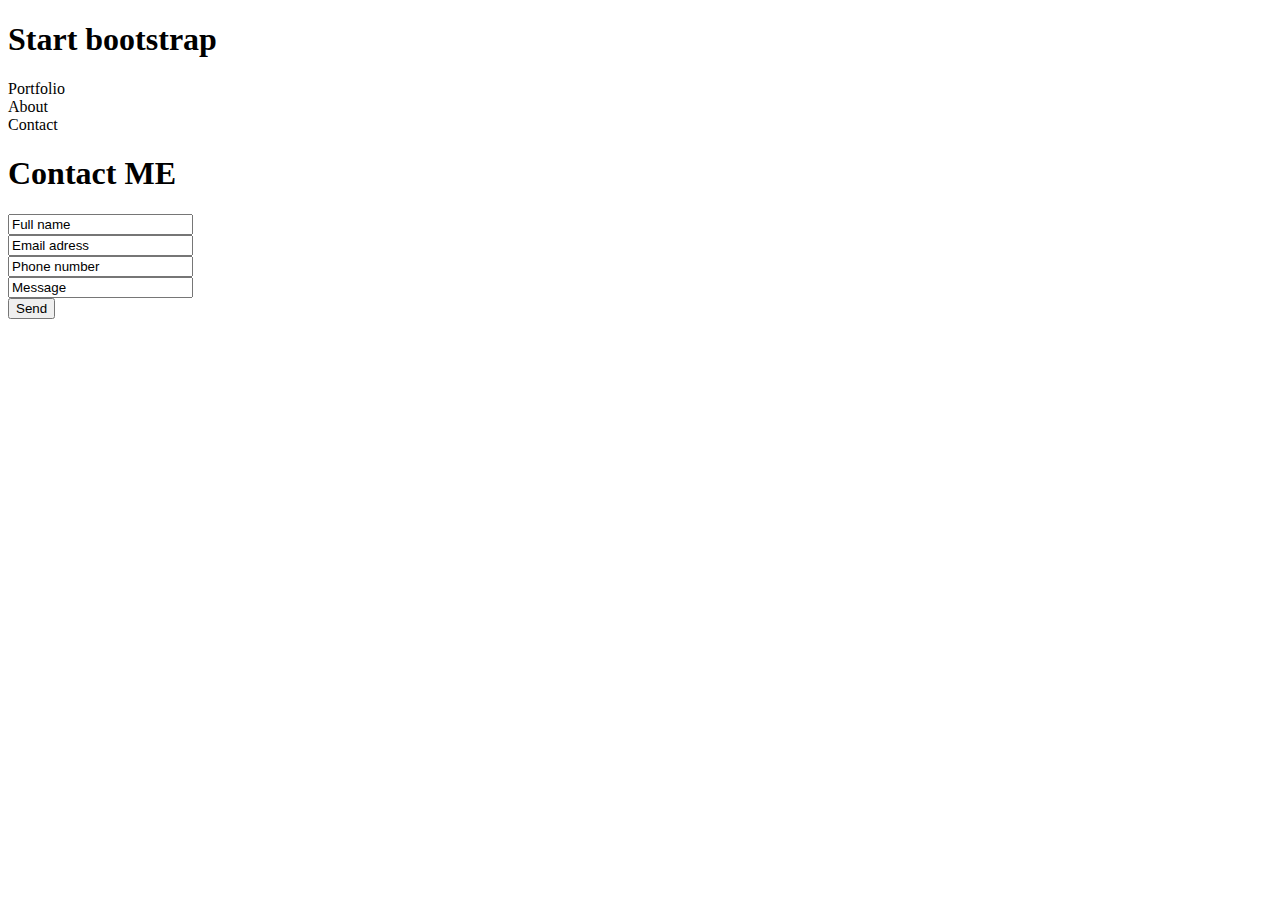
==== index.html @ 22e970af "Initial commit" ====
<!DOCTYPE html>
<html lang="en">
    <head>
        <meta charset="UTF-8" />
        <meta http-equiv="X-UA-Compatible" content="IE=edge" />
        <meta name="viewport" content="width=device-width, initial-scale=1.0" />
        <title> Freelancer - Theme preview - Start Boostrap</title>
        <link rel="stylesheet" href="/styles/styles.css" />
    </head>
    <body>
        <!-- hero section-->
        <div class="header">
            <div>
                <h1> Start bootstrap </h1>
            </div>
            <div>
                <div> Portfolio </div>
                <div> About </div>
                <div> Contact </div>
            </div>
        </div>
        <!-- end of hero section-->
        <div class="contact"> 
            <h1> Contact ME</h1>
            <div>
                <input type="text" name="full-name" value="Full name"> </input>
            </div>
            <div> 
                <input type="text" name="email" value="Email adress"> </input>
            </div>
            <div> 
                <input type="text" name="phone" value="Phone number"> </input>
            </div>
            <div> 
                <input type="text" name="message" value="Message"> </input>
            </div>
            <div>
                <button type="submit"> Send </button>
            </div>
        </div>

    </body>
</html>
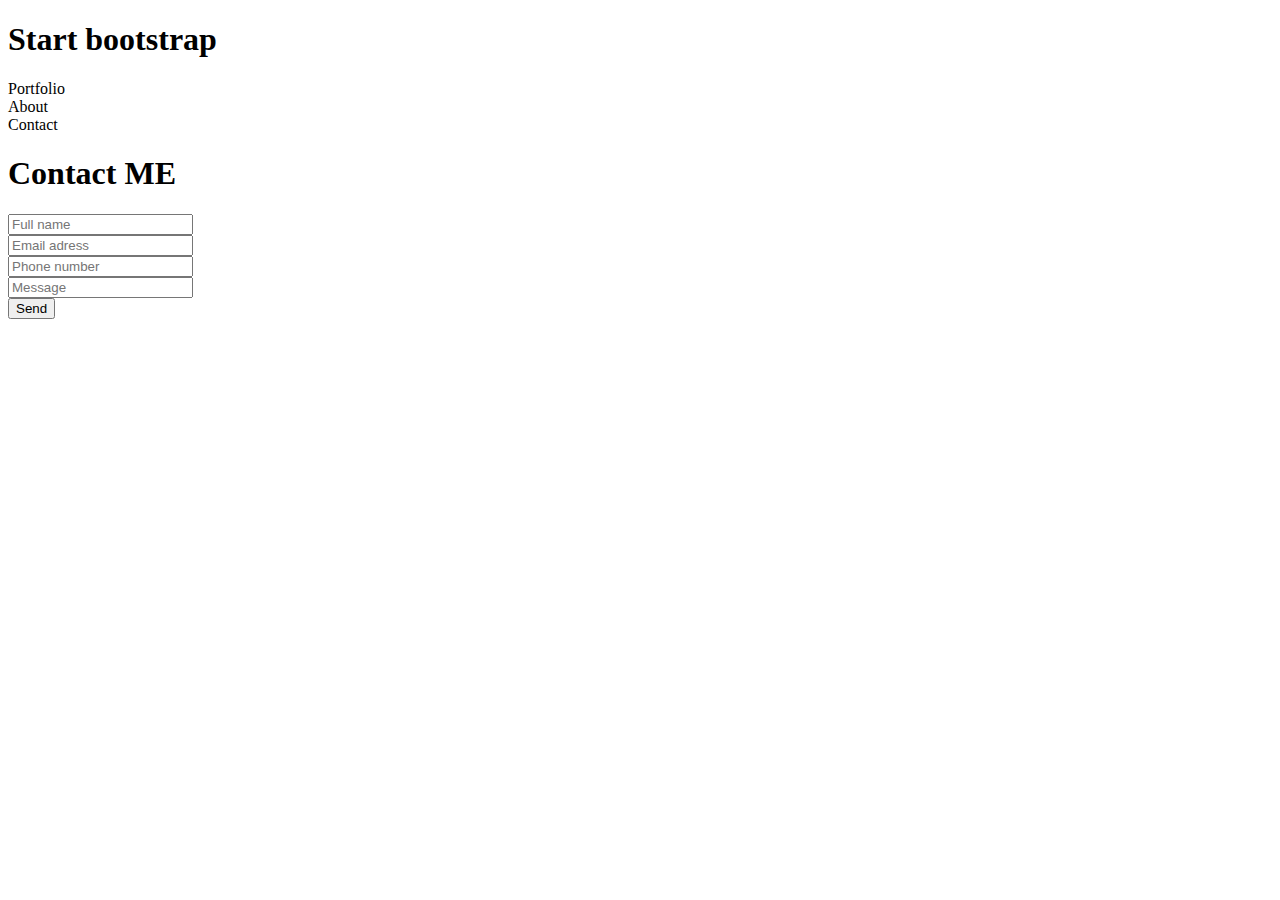
==== commit b8de82c6: "JS: add variables" ====
--- a/index.html
+++ b/index.html
@@ -22,20 +22,21 @@
         <!-- end of hero section-->
         <div class="contact"> 
             <h1> Contact ME</h1>
+            <div id="error"> </div>
             <div>
-                <input type="text" name="full-name" value="Full name"> </input>
+                <input id="full_name" type="text" name="full-name" placeholder="Full name"> </input>
             </div>
             <div> 
-                <input type="text" name="email" value="Email adress"> </input>
+                <input id="email" type="email" name="email" placeholder="Email adress"> </input>
             </div>
             <div> 
-                <input type="text" name="phone" value="Phone number"> </input>
+                <input id="phone_number" type="text" name="phone" placeholder="Phone number"> </input>
             </div>
             <div> 
-                <input type="text" name="message" value="Message"> </input>
+                <input id="message" type="text" name="message" placeholder="Message"> </input>
             </div>
             <div>
-                <button type="submit"> Send </button>
+                <button id="button" type="submit"> Send </button>
             </div>
         </div>
 
--- a/styles/styles.css
+++ b/styles/styles.css
@@ -0,0 +1,3 @@
+.red-border{
+    border: 1px solid red;
+}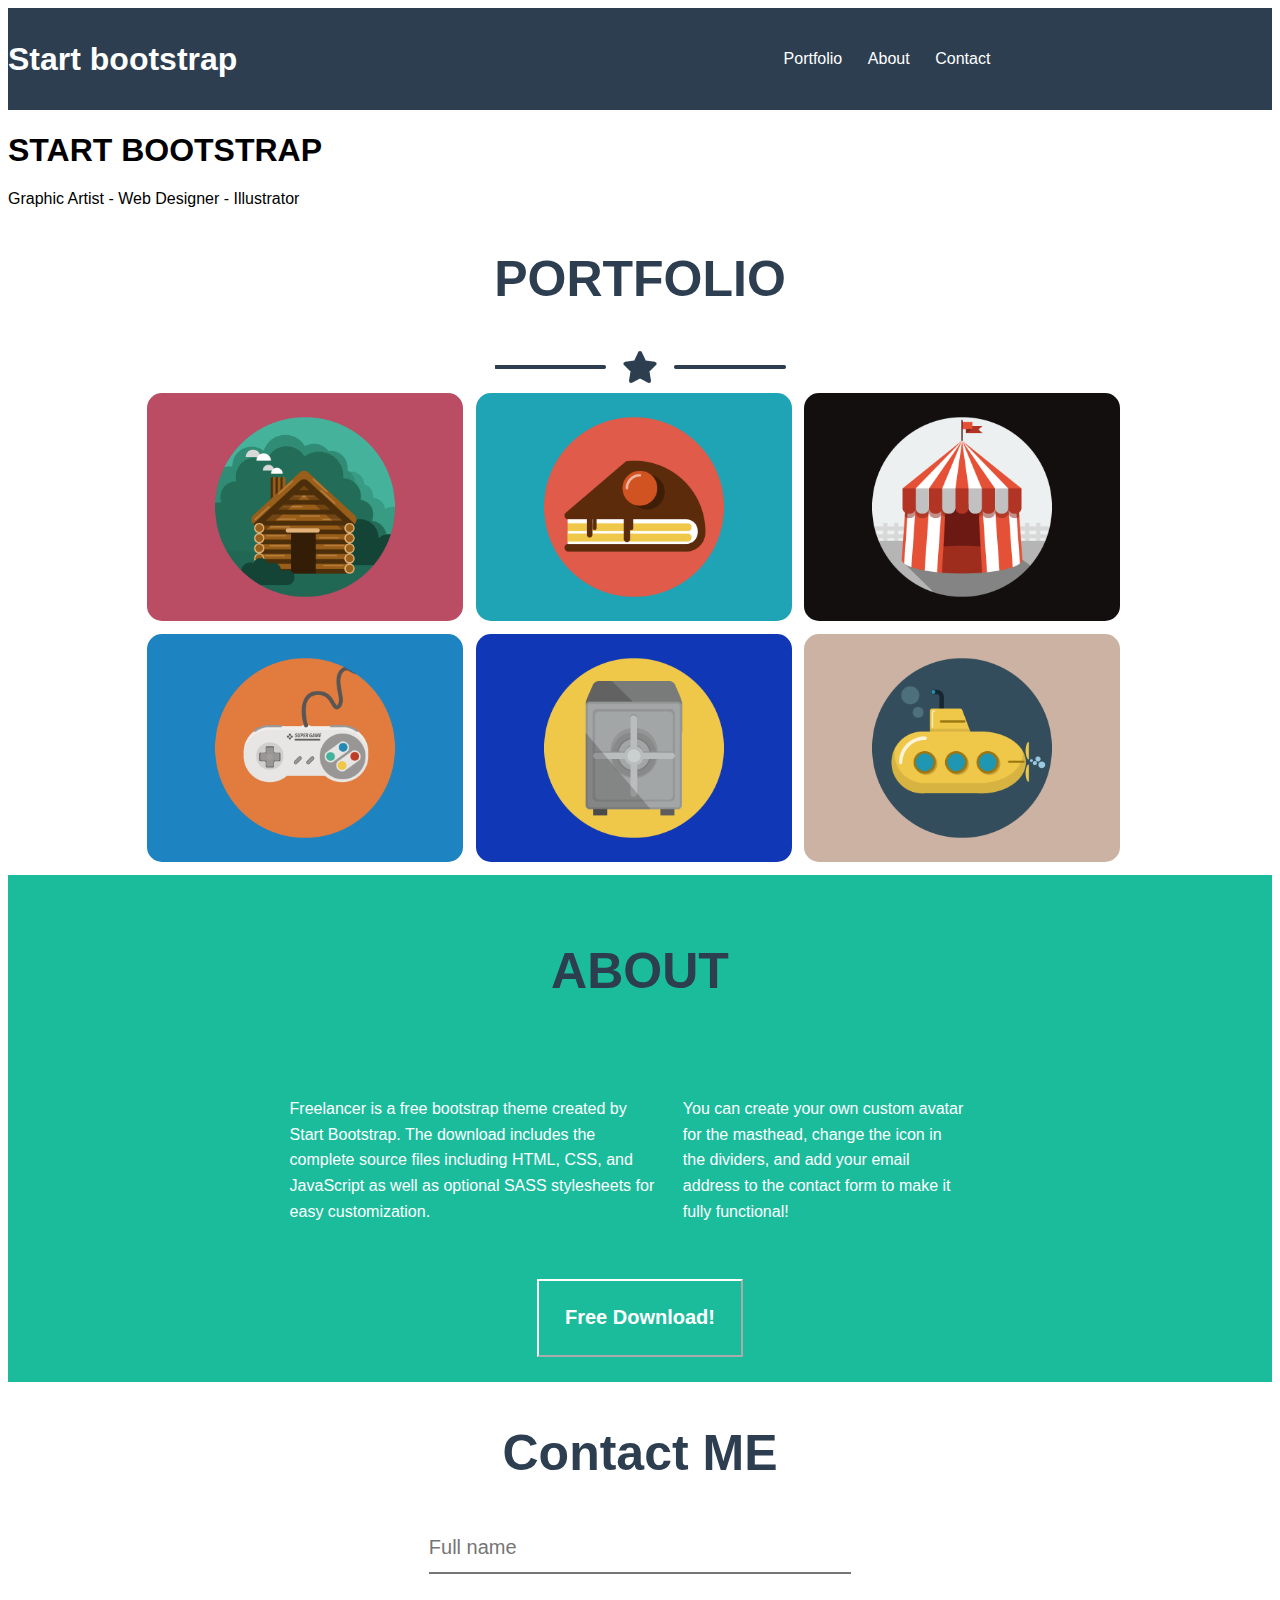
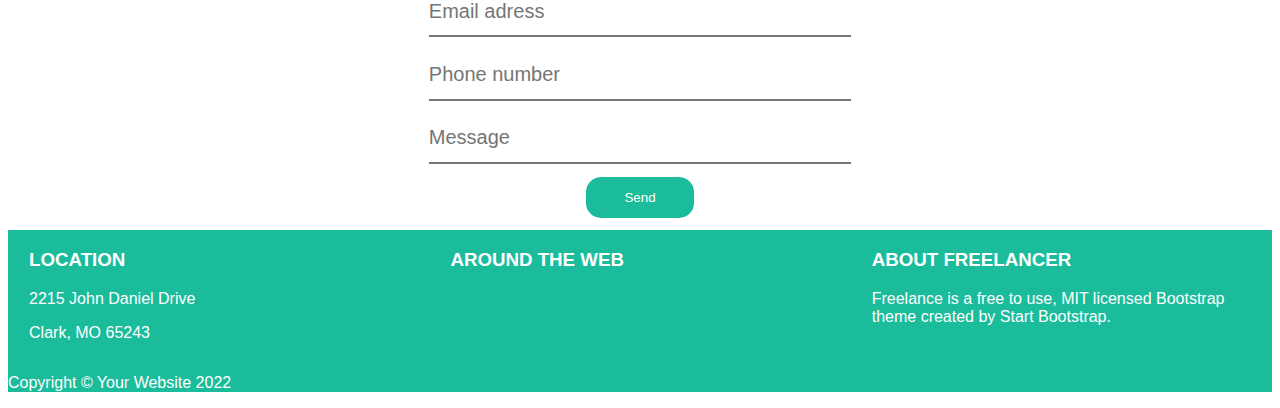
==== commit c9a5ed8c: "css and html: adding flex" ====
--- a/index.html
+++ b/index.html
@@ -9,36 +9,112 @@
     </head>
     <body>
         <!-- hero section-->
-        <div class="header">
+        <section>
+            <div class="header">
+                <div>
+                    <h1> Start bootstrap </h1>
+                </div>
+                <div class="flex">
+                    <div> Portfolio </div>
+                    <div> About </div>
+                    <div> Contact </div>
+                </div>
+            </div>
+            <div class="hero">
+                <h1> START BOOTSTRAP </h1>
+                <p> Graphic Artist - Web Designer - Illustrator </p>
+            </div>
+        </section>
+        <!-- end of hero section-->
+
+        <!-- start portfolio section -->
+        <section>
             <div>
-                <h1> Start bootstrap </h1>
+                <h2> PORTFOLIO </h2>
+                <center> <img src="./images/Picture1.png"> </center>
             </div>
+            <div class="display">
+                <img src="./images/cabin.png">
+                <img src="./images/cake.png">
+                <img src="./images/circus.png">
+                <img src="./images/game.png">
+                <img src="./images/safe.png">
+                <img src="./images/submarine.png">
+            </div>
+        </section>
+        <!-- end of portfolio section -->
+
+        <!-- start about section -->
+        <section class="about">
             <div>
-                <div> Portfolio </div>
-                <div> About </div>
-                <div> Contact </div>
+                <h2> ABOUT </h2>
             </div>
-        </div>
-        <!-- end of hero section-->
-        <div class="contact"> 
-            <h1> Contact ME</h1>
-            <div id="error"> </div>
-            <div>
-                <input id="full_name" type="text" name="full-name" placeholder="Full name"> </input>
+            <div class="flex">
+                <div>
+                    <p> Freelancer is a free bootstrap theme created by Start Bootstrap. The download includes the complete source files including HTML, CSS, and JavaScript as well as optional SASS stylesheets for easy customization.</p>
+                </div>
+                <div>
+                    <p> You can create your own custom avatar for the masthead, change the icon in the dividers, and add your email address to the contact form to make it fully functional! </p>
+                </div>
             </div>
-            <div> 
-                <input id="email" type="email" name="email" placeholder="Email adress"> </input>
+            <div class="button">
+                <button type="submit"> Free Download!</button>
             </div>
-            <div> 
-                <input id="phone_number" type="text" name="phone" placeholder="Phone number"> </input>
+
+        </section>
+        <!-- end about section -->
+        
+        <!-- start contact me section -->
+        <section>
+            <div class="contact"> 
+                <h2> Contact ME</h2>
+                <div id="error"> </div>
+                <div class="user-input">
+                    <input id="full_name" type="text" name="full-name" placeholder="Full name"> </input>
+                </div>
+                <div class="user-input"> 
+                    <input id="email" type="email" name="email" placeholder="Email adress"> </input>
+                </div>
+                <div class="user-input"> 
+                    <input id="phone_number" type="tel" name="phone" placeholder="Phone number"> </input>
+                </div>
+                <div class="user-input"> 
+                    <input id="message" type="text" name="message" placeholder="Message"> </input>
+                </div>
+                <div class="user-input">
+                    <button id="send" id="button" type="submit"> Send </button>
+                </div>
             </div>
-            <div> 
-                <input id="message" type="text" name="message" placeholder="Message"> </input>
+        </section>
+        <!-- end of contact me section -->
+
+        <!-- start of footer section -->
+        <section>
+            <div class="footer">
+                <div class="flex-footer">
+                    <div> 
+                        <h3> LOCATION </h3>
+                        <p> 2215 John Daniel Drive </p>
+                        <p> Clark, MO 65243 </p>
+                    </div>
+                    <div>
+                        <h3> AROUND THE WEB </h3>
+                        <div>
+
+                        </div>
+                    </div>
+                    <div>
+                        <h3> ABOUT FREELANCER </h3>
+                        <p> Freelance is a free to use, MIT licensed Bootstrap theme created by <span>Start Bootstrap</span>. </p>
+                    </div>
+                </div>
+                <div> 
+                    <p> Copyright © Your Website 2022 </p>
+                </div>
             </div>
-            <div>
-                <button id="button" type="submit"> Send </button>
-            </div>
-        </div>
-
+        </section>
+        <!-- end of footer section -->
+        
+        <script src="/index.js"></script>
     </body>
 </html>--- a/styles/styles.css
+++ b/styles/styles.css
@@ -1,3 +1,121 @@
+body {
+    font-family: 'Franklin Gothic Medium', 'Arial Narrow', Arial, sans-serif;
+}
+
+.header {
+    background-color: #2C3E50;
+    color: white;
+    display: flex;
+    justify-content: space-between;
+    align-items: center;
+}
+
+h2 {
+    text-align: center;
+    font-size: 50px;
+    font-weight: bold;
+    color: #2C3E50;
+}
+
 .red-border{
-    border: 1px solid red;
+    border-color: red;
+}
+
+.display {
+    position: relative;
+    display: flex;
+    flex-wrap: wrap;
+    justify-content: center;
+    align-items: center;
+}
+
+.display > img {
+    max-width : 25%;
+    max-height: 25%;
+    margin-right: 1vw;
+    margin-bottom: 1vw;
+    border-radius: 15px;
+}
+
+.flex {
+    display: flex;
+    position: relative;
+    justify-content: space-around;
+    align-items: flex-start;
+    padding: 3vw 20vw;
+}
+
+
+.about {
+    background-color: #1ABC9C;
+    padding : 2vw ;
+}
+
+.flex > div {
+    margin-right: 2vw;
+    color: white;
+    line-height: 2vw;
+    font-family: 'Lucida Sans', 'Lucida Sans Regular', 'Lucida Grande', 'Lucida Sans Unicode', Geneva, Verdana, sans-serif;
+}
+
+.button {
+    display: flex;
+    position: relative;
+    justify-content: center;
+    align-items: center;
+}
+
+.button > button {
+    background-color: transparent;
+    color: white;
+    border-color: white;
+    padding: 2vw;
+    font-size: 20px;
+    font-weight: bold;
+    cursor: pointer;
+} 
+
+.contact {
+    display: flex;
+    position: relative;
+    flex-direction: column;
+    align-items: center;
+    justify-content: center;
+}
+
+.user-input > input {
+    background-color: transparent;
+    border-top: 0cm;
+    border-right: 0cm;
+    border-left: 0cm;
+    padding: 1vw 3vw 1vw 0vw;
+    width: 30vw;
+    font-size: 20px;
+    margin-bottom: 1vw;
+}
+
+#send {
+    background-color: #1ABC9C;
+    color: white;
+    padding: 1vw 3vw;
+    border-radius: 15px;
+    border: 0cm;
+}
+
+.footer {
+    position: relative;
+    background-color: #1ABC9C;
+    color: white;
+    margin: 1vw 0vw 0vw 0vw;
+}
+
+
+.flex-footer {
+    position: relative;
+    display: flex;
+    justify-content: space-around;
+}
+
+.flex-footer > div {
+    width: 30%;
 }